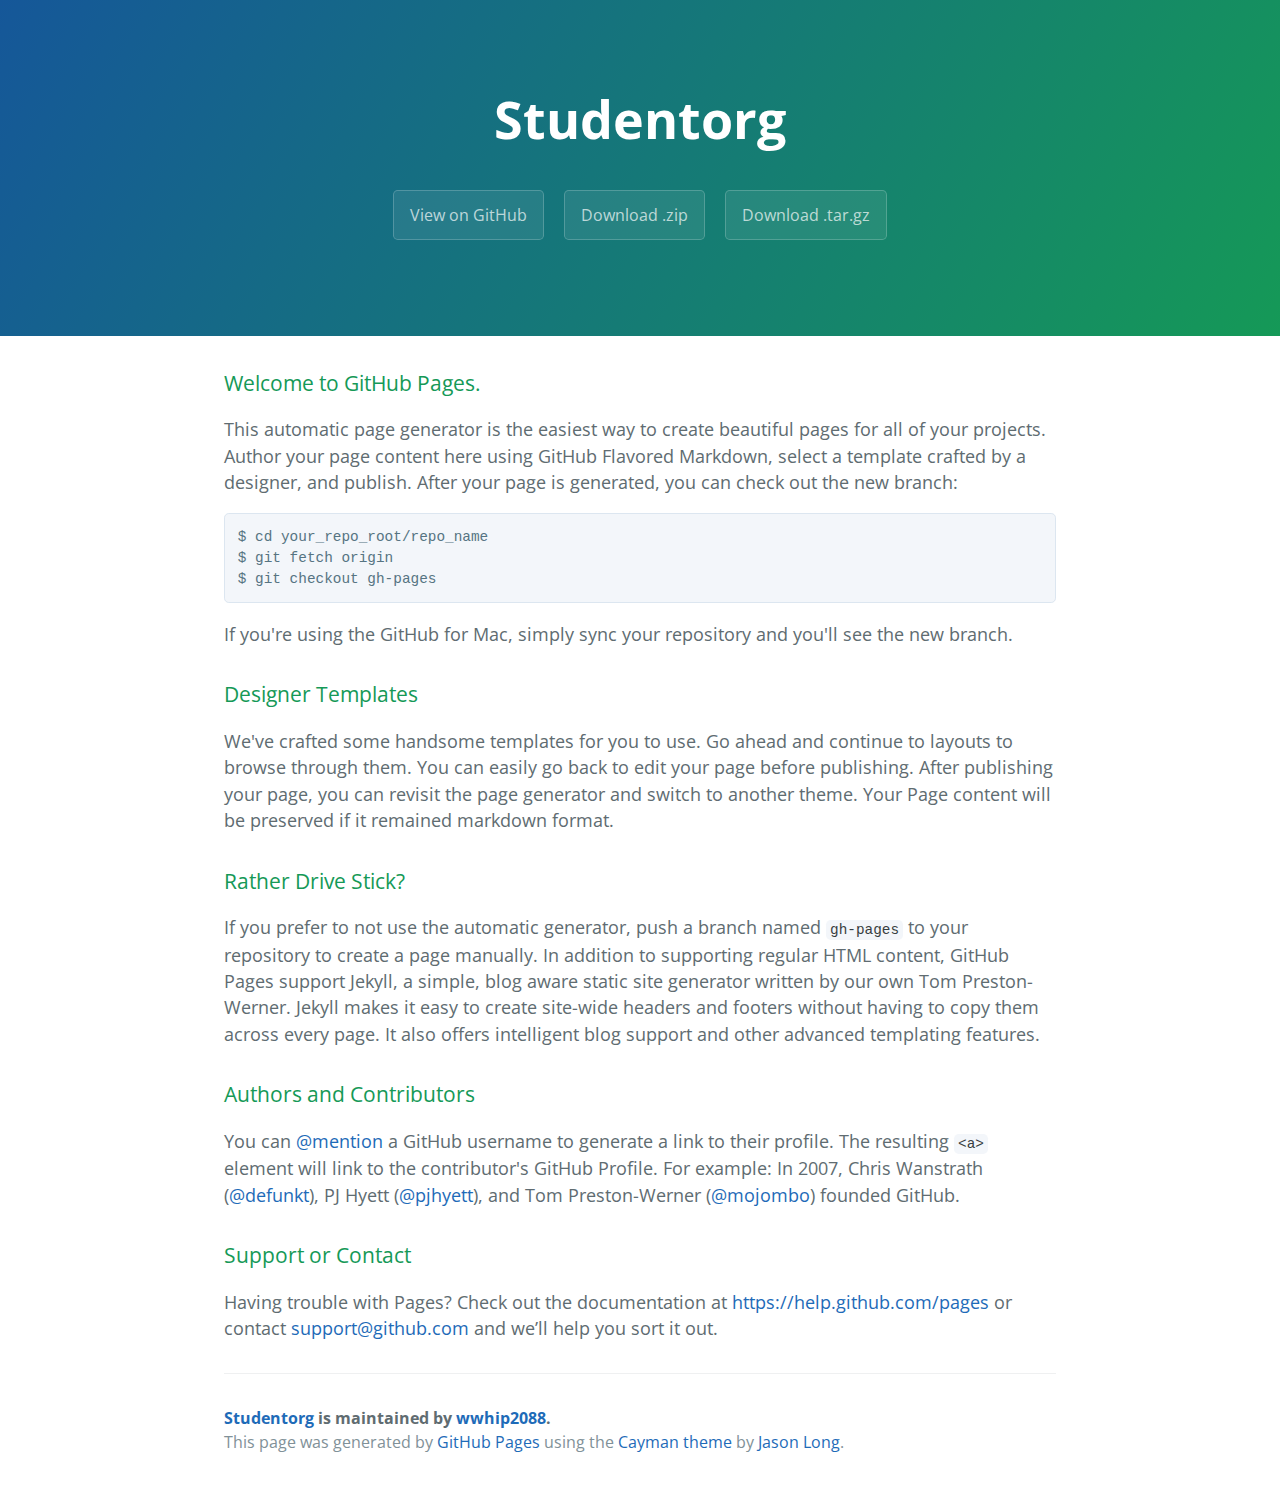
==== index.html @ 73ac0880 "Create gh-pages branch via GitHub" ====
<!DOCTYPE html>
<html lang="en-us">
  <head>
    <meta charset="UTF-8">
    <title>Studentorg by wwhip2088</title>
    <meta name="viewport" content="width=device-width, initial-scale=1">
    <link rel="stylesheet" type="text/css" href="stylesheets/normalize.css" media="screen">
    <link href='http://fonts.googleapis.com/css?family=Open+Sans:400,700' rel='stylesheet' type='text/css'>
    <link rel="stylesheet" type="text/css" href="stylesheets/stylesheet.css" media="screen">
    <link rel="stylesheet" type="text/css" href="stylesheets/github-light.css" media="screen">
  </head>
  <body>
    <section class="page-header">
      <h1 class="project-name">Studentorg</h1>
      <h2 class="project-tagline"></h2>
      <a href="https://github.com/wwhip2088/studentorg" class="btn">View on GitHub</a>
      <a href="https://github.com/wwhip2088/studentorg/zipball/master" class="btn">Download .zip</a>
      <a href="https://github.com/wwhip2088/studentorg/tarball/master" class="btn">Download .tar.gz</a>
    </section>

    <section class="main-content">
      <h3>
<a id="welcome-to-github-pages" class="anchor" href="#welcome-to-github-pages" aria-hidden="true"><span class="octicon octicon-link"></span></a>Welcome to GitHub Pages.</h3>

<p>This automatic page generator is the easiest way to create beautiful pages for all of your projects. Author your page content here using GitHub Flavored Markdown, select a template crafted by a designer, and publish. After your page is generated, you can check out the new branch:</p>

<pre><code>$ cd your_repo_root/repo_name
$ git fetch origin
$ git checkout gh-pages
</code></pre>

<p>If you're using the GitHub for Mac, simply sync your repository and you'll see the new branch.</p>

<h3>
<a id="designer-templates" class="anchor" href="#designer-templates" aria-hidden="true"><span class="octicon octicon-link"></span></a>Designer Templates</h3>

<p>We've crafted some handsome templates for you to use. Go ahead and continue to layouts to browse through them. You can easily go back to edit your page before publishing. After publishing your page, you can revisit the page generator and switch to another theme. Your Page content will be preserved if it remained markdown format.</p>

<h3>
<a id="rather-drive-stick" class="anchor" href="#rather-drive-stick" aria-hidden="true"><span class="octicon octicon-link"></span></a>Rather Drive Stick?</h3>

<p>If you prefer to not use the automatic generator, push a branch named <code>gh-pages</code> to your repository to create a page manually. In addition to supporting regular HTML content, GitHub Pages support Jekyll, a simple, blog aware static site generator written by our own Tom Preston-Werner. Jekyll makes it easy to create site-wide headers and footers without having to copy them across every page. It also offers intelligent blog support and other advanced templating features.</p>

<h3>
<a id="authors-and-contributors" class="anchor" href="#authors-and-contributors" aria-hidden="true"><span class="octicon octicon-link"></span></a>Authors and Contributors</h3>

<p>You can <a href="https://github.com/blog/821" class="user-mention">@mention</a> a GitHub username to generate a link to their profile. The resulting <code>&lt;a&gt;</code> element will link to the contributor's GitHub Profile. For example: In 2007, Chris Wanstrath (<a href="https://github.com/defunkt" class="user-mention">@defunkt</a>), PJ Hyett (<a href="https://github.com/pjhyett" class="user-mention">@pjhyett</a>), and Tom Preston-Werner (<a href="https://github.com/mojombo" class="user-mention">@mojombo</a>) founded GitHub.</p>

<h3>
<a id="support-or-contact" class="anchor" href="#support-or-contact" aria-hidden="true"><span class="octicon octicon-link"></span></a>Support or Contact</h3>

<p>Having trouble with Pages? Check out the documentation at <a href="https://help.github.com/pages">https://help.github.com/pages</a> or contact <a href="mailto:support@github.com">support@github.com</a> and we’ll help you sort it out.</p>

      <footer class="site-footer">
        <span class="site-footer-owner"><a href="https://github.com/wwhip2088/studentorg">Studentorg</a> is maintained by <a href="https://github.com/wwhip2088">wwhip2088</a>.</span>

        <span class="site-footer-credits">This page was generated by <a href="https://pages.github.com">GitHub Pages</a> using the <a href="https://github.com/jasonlong/cayman-theme">Cayman theme</a> by <a href="https://twitter.com/jasonlong">Jason Long</a>.</span>
      </footer>

    </section>

  
  </body>
</html>
---- stylesheets/stylesheet.css ----
* {
  box-sizing: border-box; }

body {
  padding: 0;
  margin: 0;
  font-family: "Open Sans", "Helvetica Neue", Helvetica, Arial, sans-serif;
  font-size: 16px;
  line-height: 1.5;
  color: #606c71; }

a {
  color: #1e6bb8;
  text-decoration: none; }
  a:hover {
    text-decoration: underline; }

.btn {
  display: inline-block;
  margin-bottom: 1rem;
  color: rgba(255, 255, 255, 0.7);
  background-color: rgba(255, 255, 255, 0.08);
  border-color: rgba(255, 255, 255, 0.2);
  border-style: solid;
  border-width: 1px;
  border-radius: 0.3rem;
  transition: color 0.2s, background-color 0.2s, border-color 0.2s; }
  .btn + .btn {
    margin-left: 1rem; }

.btn:hover {
  color: rgba(255, 255, 255, 0.8);
  text-decoration: none;
  background-color: rgba(255, 255, 255, 0.2);
  border-color: rgba(255, 255, 255, 0.3); }

@media screen and (min-width: 64em) {
  .btn {
    padding: 0.75rem 1rem; } }

@media screen and (min-width: 42em) and (max-width: 64em) {
  .btn {
    padding: 0.6rem 0.9rem;
    font-size: 0.9rem; } }

@media screen and (max-width: 42em) {
  .btn {
    display: block;
    width: 100%;
    padding: 0.75rem;
    font-size: 0.9rem; }
    .btn + .btn {
      margin-top: 1rem;
      margin-left: 0; } }

.page-header {
  color: #fff;
  text-align: center;
  background-color: #159957;
  background-image: linear-gradient(120deg, #155799, #159957); }

@media screen and (min-width: 64em) {
  .page-header {
    padding: 5rem 6rem; } }

@media screen and (min-width: 42em) and (max-width: 64em) {
  .page-header {
    padding: 3rem 4rem; } }

@media screen and (max-width: 42em) {
  .page-header {
    padding: 2rem 1rem; } }

.project-name {
  margin-top: 0;
  margin-bottom: 0.1rem; }

@media screen and (min-width: 64em) {
  .project-name {
    font-size: 3.25rem; } }

@media screen and (min-width: 42em) and (max-width: 64em) {
  .project-name {
    font-size: 2.25rem; } }

@media screen and (max-width: 42em) {
  .project-name {
    font-size: 1.75rem; } }

.project-tagline {
  margin-bottom: 2rem;
  font-weight: normal;
  opacity: 0.7; }

@media screen and (min-width: 64em) {
  .project-tagline {
    font-size: 1.25rem; } }

@media screen and (min-width: 42em) and (max-width: 64em) {
  .project-tagline {
    font-size: 1.15rem; } }

@media screen and (max-width: 42em) {
  .project-tagline {
    font-size: 1rem; } }

.main-content :first-child {
  margin-top: 0; }
.main-content img {
  max-width: 100%; }
.main-content h1, .main-content h2, .main-content h3, .main-content h4, .main-content h5, .main-content h6 {
  margin-top: 2rem;
  margin-bottom: 1rem;
  font-weight: normal;
  color: #159957; }
.main-content p {
  margin-bottom: 1em; }
.main-content code {
  padding: 2px 4px;
  font-family: Consolas, "Liberation Mono", Menlo, Courier, monospace;
  font-size: 0.9rem;
  color: #383e41;
  background-color: #f3f6fa;
  border-radius: 0.3rem; }
.main-content pre {
  padding: 0.8rem;
  margin-top: 0;
  margin-bottom: 1rem;
  font: 1rem Consolas, "Liberation Mono", Menlo, Courier, monospace;
  color: #567482;
  word-wrap: normal;
  background-color: #f3f6fa;
  border: solid 1px #dce6f0;
  border-radius: 0.3rem; }
  .main-content pre > code {
    padding: 0;
    margin: 0;
    font-size: 0.9rem;
    color: #567482;
    word-break: normal;
    white-space: pre;
    background: transparent;
    border: 0; }
.main-content .highlight {
  margin-bottom: 1rem; }
  .main-content .highlight pre {
    margin-bottom: 0;
    word-break: normal; }
.main-content .highlight pre, .main-content pre {
  padding: 0.8rem;
  overflow: auto;
  font-size: 0.9rem;
  line-height: 1.45;
  border-radius: 0.3rem; }
.main-content pre code, .main-content pre tt {
  display: inline;
  max-width: initial;
  padding: 0;
  margin: 0;
  overflow: initial;
  line-height: inherit;
  word-wrap: normal;
  background-color: transparent;
  border: 0; }
  .main-content pre code:before, .main-content pre code:after, .main-content pre tt:before, .main-content pre tt:after {
    content: normal; }
.main-content ul, .main-content ol {
  margin-top: 0; }
.main-content blockquote {
  padding: 0 1rem;
  margin-left: 0;
  color: #819198;
  border-left: 0.3rem solid #dce6f0; }
  .main-content blockquote > :first-child {
    margin-top: 0; }
  .main-content blockquote > :last-child {
    margin-bottom: 0; }
.main-content table {
  display: block;
  width: 100%;
  overflow: auto;
  word-break: normal;
  word-break: keep-all; }
  .main-content table th {
    font-weight: bold; }
  .main-content table th, .main-content table td {
    padding: 0.5rem 1rem;
    border: 1px solid #e9ebec; }
.main-content dl {
  padding: 0; }
  .main-content dl dt {
    padding: 0;
    margin-top: 1rem;
    font-size: 1rem;
    font-weight: bold; }
  .main-content dl dd {
    padding: 0;
    margin-bottom: 1rem; }
.main-content hr {
  height: 2px;
  padding: 0;
  margin: 1rem 0;
  background-color: #eff0f1;
  border: 0; }

@media screen and (min-width: 64em) {
  .main-content {
    max-width: 64rem;
    padding: 2rem 6rem;
    margin: 0 auto;
    font-size: 1.1rem; } }

@media screen and (min-width: 42em) and (max-width: 64em) {
  .main-content {
    padding: 2rem 4rem;
    font-size: 1.1rem; } }

@media screen and (max-width: 42em) {
  .main-content {
    padding: 2rem 1rem;
    font-size: 1rem; } }

.site-footer {
  padding-top: 2rem;
  margin-top: 2rem;
  border-top: solid 1px #eff0f1; }

.site-footer-owner {
  display: block;
  font-weight: bold; }

.site-footer-credits {
  color: #819198; }

@media screen and (min-width: 64em) {
  .site-footer {
    font-size: 1rem; } }

@media screen and (min-width: 42em) and (max-width: 64em) {
  .site-footer {
    font-size: 1rem; } }

@media screen and (max-width: 42em) {
  .site-footer {
    font-size: 0.9rem; } }
---- stylesheets/github-light.css ----
/*
   Copyright 2014 GitHub Inc.

   Licensed under the Apache License, Version 2.0 (the "License");
   you may not use this file except in compliance with the License.
   You may obtain a copy of the License at

       http://www.apache.org/licenses/LICENSE-2.0

   Unless required by applicable law or agreed to in writing, software
   distributed under the License is distributed on an "AS IS" BASIS,
   WITHOUT WARRANTIES OR CONDITIONS OF ANY KIND, either express or implied.
   See the License for the specific language governing permissions and
   limitations under the License.

*/

.pl-c /* comment */ {
  color: #969896;
}

.pl-c1      /* constant, markup.raw, meta.diff.header, meta.module-reference, meta.property-name, support, support.constant, support.variable, variable.other.constant */,
.pl-s .pl-v /* string variable */ {
  color: #0086b3;
}

.pl-e  /* entity */,
.pl-en /* entity.name */ {
  color: #795da3;
}

.pl-s .pl-s1 /* string source */,
.pl-smi      /* storage.modifier.import, storage.modifier.package, storage.type.java, variable.other, variable.parameter.function */ {
  color: #333;
}

.pl-ent /* entity.name.tag */ {
  color: #63a35c;
}

.pl-k /* keyword, storage, storage.type */ {
  color: #a71d5d;
}

.pl-pds              /* punctuation.definition.string, string.regexp.character-class */,
.pl-s                /* string */,
.pl-s .pl-pse .pl-s1 /* string punctuation.section.embedded source */,
.pl-sr               /* string.regexp */,
.pl-sr .pl-cce       /* string.regexp constant.character.escape */,
.pl-sr .pl-sra       /* string.regexp string.regexp.arbitrary-repitition */,
.pl-sr .pl-sre       /* string.regexp source.ruby.embedded */ {
  color: #183691;
}

.pl-v /* variable */ {
  color: #ed6a43;
}

.pl-id /* invalid.deprecated */ {
  color: #b52a1d;
}

.pl-ii /* invalid.illegal */ {
  background-color: #b52a1d;
  color: #f8f8f8;
}

.pl-sr .pl-cce /* string.regexp constant.character.escape */ {
  color: #63a35c;
  font-weight: bold;
}

.pl-ml /* markup.list */ {
  color: #693a17;
}

.pl-mh        /* markup.heading */,
.pl-mh .pl-en /* markup.heading entity.name */,
.pl-ms        /* meta.separator */ {
  color: #1d3e81;
  font-weight: bold;
}

.pl-mq /* markup.quote */ {
  color: #008080;
}

.pl-mi /* markup.italic */ {
  color: #333;
  font-style: italic;
}

.pl-mb /* markup.bold */ {
  color: #333;
  font-weight: bold;
}

.pl-md /* markup.deleted, meta.diff.header.from-file */ {
  background-color: #ffecec;
  color: #bd2c00;
}

.pl-mi1 /* markup.inserted, meta.diff.header.to-file */ {
  background-color: #eaffea;
  color: #55a532;
}

.pl-mdr /* meta.diff.range */ {
  color: #795da3;
  font-weight: bold;
}

.pl-mo /* meta.output */ {
  color: #1d3e81;
}
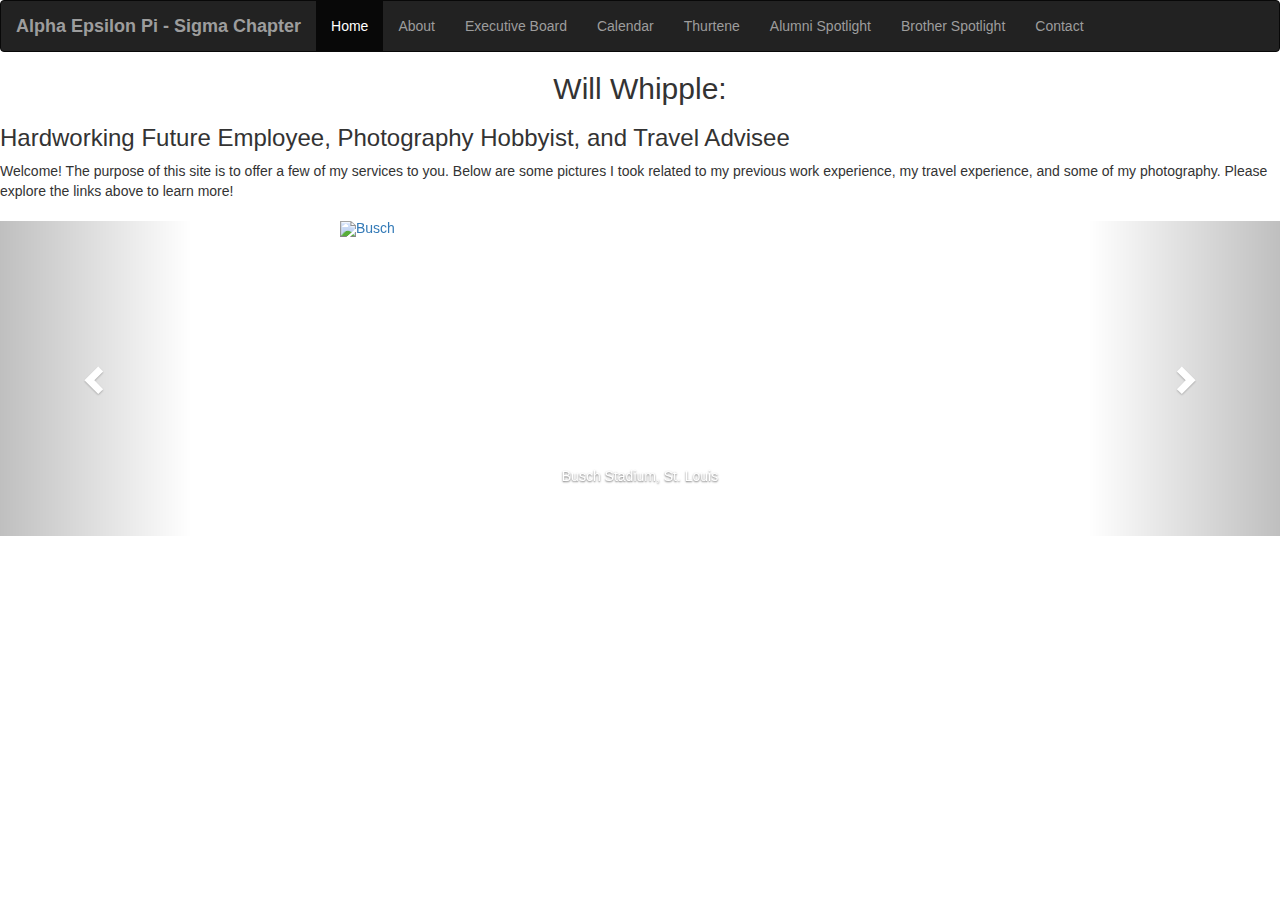
==== commit ab532ee4: "file move" ====
--- a/index.html
+++ b/index.html
@@ -1,65 +1,127 @@
 <!DOCTYPE html>
-<html lang="en-us">
+<html lang="en">
   <head>
-    <meta charset="UTF-8">
-    <title>Studentorg by wwhip2088</title>
+    <meta charset="utf-8">
+    <meta http-equiv="X-UA-Compatible" content="IE=edge">
     <meta name="viewport" content="width=device-width, initial-scale=1">
-    <link rel="stylesheet" type="text/css" href="stylesheets/normalize.css" media="screen">
-    <link href='http://fonts.googleapis.com/css?family=Open+Sans:400,700' rel='stylesheet' type='text/css'>
-    <link rel="stylesheet" type="text/css" href="stylesheets/stylesheet.css" media="screen">
-    <link rel="stylesheet" type="text/css" href="stylesheets/github-light.css" media="screen">
+    <title>Alpha Epsilon Pi - Sigma Chapter</title>
+
+    <!-- Bootstrap -->
+    <link href="css/bootstrap.min.css" rel="stylesheet"> 
+    <!-- Custom -->
+    <link href="studentorgstylesheet.css" rel="stylesheet">
+
+    <!-- HTML5 shim and Respond.js for IE8 support of HTML5 elements and media queries -->
+    <!-- WARNING: Respond.js doesn't work if you view the page via file:// -->
+    <!--[if lt IE 9]>
+      <script src="https://oss.maxcdn.com/html5shiv/3.7.2/html5shiv.min.js"></script>
+      <script src="https://oss.maxcdn.com/respond/1.4.2/respond.min.js"></script>
+    <![endif]-->
   </head>
+  
+
   <body>
-    <section class="page-header">
-      <h1 class="project-name">Studentorg</h1>
-      <h2 class="project-tagline"></h2>
-      <a href="https://github.com/wwhip2088/studentorg" class="btn">View on GitHub</a>
-      <a href="https://github.com/wwhip2088/studentorg/zipball/master" class="btn">Download .zip</a>
-      <a href="https://github.com/wwhip2088/studentorg/tarball/master" class="btn">Download .tar.gz</a>
-    </section>
+    <nav class="navbar navbar-inverse">
+      <div class="container-fluid">
+    <!-- Brand and toggle get grouped for better mobile display -->
+        <div class="navbar-header">
+      <button type="button" class="navbar-toggle collapsed" data-toggle="collapse" data-target="#bs-example-navbar-collapse-1">
+        <span class="sr-only">Toggle navigation</span>
+        <span class="icon-bar"></span>
+        <span class="icon-bar"></span>s
+        <span class="icon-bar"></span>
+      </button>
+      <a class="navbar-brand" href="index.html"><b>Alpha Epsilon Pi - Sigma Chapter</b></a>
+    </div>
 
-    <section class="main-content">
-      <h3>
-<a id="welcome-to-github-pages" class="anchor" href="#welcome-to-github-pages" aria-hidden="true"><span class="octicon octicon-link"></span></a>Welcome to GitHub Pages.</h3>
+    <!-- Collect the nav links, forms, and other content for toggling -->
+    <div class="collapse navbar-collapse" id="bs-example-navbar-collapse-1">
+      <ul class="nav navbar-nav">
+        <li class="active"><a href="index.html">Home<span class="sr-only">(current)</span></a></li>
+        <li><a href="about.html">About</a><li>
+        <li><a href="#">Executive Board</a><li>
+        <li><a href="#">Calendar</a><li>  
+        <li><a href="#">Thurtene</a><li>
+        <li><a href="#">Alumni Spotlight</a><li>
+        <li><a href="#">Brother Spotlight</a><li>
+        <li><a href="contact.html">Contact</a><li>
+      </ul>
+    </div><!-- /.navbar-collapse -->
+  </div><!-- /.container-fluid -->
+</nav>
 
-<p>This automatic page generator is the easiest way to create beautiful pages for all of your projects. Author your page content here using GitHub Flavored Markdown, select a template crafted by a designer, and publish. After your page is generated, you can check out the new branch:</p>
+    <!-- jQuery (necessary for Bootstrap's JavaScript plugins) -->
+    <script src="https://ajax.googleapis.com/ajax/libs/jquery/1.11.2/jquery.min.js"></script>
+    <!-- Include all compiled plugins (below), or include individual files as needed -->
+    <script src="js/bootstrap.min.js"></script>
+    <h2>Will Whipple:</h2>
+    <h3>Hardworking Future Employee, Photography Hobbyist, and Travel Advisee</h3>
 
-<pre><code>$ cd your_repo_root/repo_name
-$ git fetch origin
-$ git checkout gh-pages
-</code></pre>
+    Welcome! The purpose of this site is to offer a few of my services to you. Below are some pictures I took related to my previous work experience, my travel experience, and some of my photography. Please explore the links above to learn more!<br><br>
+    
+    <div id="carousel-example-generic" class="carousel slide" data-ride="carousel">
+  <!-- Indicators -->
+  <ol class="carousel-indicators">
+    <li data-target="#carousel-example-generic" data-slide-to="0" class="active"></li>
+    <li data-target="#carousel-example-generic" data-slide-to="1"></li>
+    <li data-target="#carousel-example-generic" data-slide-to="2"></li>
+    <li data-target="#carousel-example-generic" data-slide-to="3"></li>
+    <li data-target="#carousel-example-generic" data-slide-to="4"></li>
+  </ol>
 
-<p>If you're using the GitHub for Mac, simply sync your repository and you'll see the new branch.</p>
+  <!-- Wrapper for slides -->
+  <div class="carousel-inner" role="listbox">
+    <div class="item active">
+      <a href = "buschstadium.html">
+      <img src="buschstadium.jpg" alt="Busch"
+      style="width:600px;height:315px" class="center"/></a>
+      <div class="carousel-caption">
+        Busch Stadium, St. Louis
+      </div>
+    </div>
+    <div class="item">
+      <a href = "templodedebod.html">
+      <img src="madridsun.jpg" alt="Madrid"
+      style ="width:600px;height:315px" class="center"/></a>
+      <div class="carousel-caption">
+        Templo de Debod, Madrid
+      </div>
+    </div>
+    <div class="item">
+      <a href = "forttryonparkny.html">
+      <img src = "forttryonparkny.jpg" alt="Park"
+      style="width:600px;height:315px" class="center"/></a>
+      <div class="carousel-caption">
+        Fort Tryon Park, New York
+      </div>
+    </div>
+    <div class="item">
+      <a href = "maastricht.html">
+      <img src = "maastricht1.jpg" alt="Maastricht"
+      style="width:600px;height:315px" class="center"/></a>
+      <div class="carousel-caption">
+        Maastricht, Netherlands
+      </div>
+    </div>
+    <div class="item">
+      <a href = "nice.html">
+      <img src = "nice.jpg" alt="Nice"
+      style="width:600px;height:315px" class="center"/></a>
+      <div class="carousel-caption">
+        Nice, France
+      </div>
+    </div>
+  </div>
 
-<h3>
-<a id="designer-templates" class="anchor" href="#designer-templates" aria-hidden="true"><span class="octicon octicon-link"></span></a>Designer Templates</h3>
-
-<p>We've crafted some handsome templates for you to use. Go ahead and continue to layouts to browse through them. You can easily go back to edit your page before publishing. After publishing your page, you can revisit the page generator and switch to another theme. Your Page content will be preserved if it remained markdown format.</p>
-
-<h3>
-<a id="rather-drive-stick" class="anchor" href="#rather-drive-stick" aria-hidden="true"><span class="octicon octicon-link"></span></a>Rather Drive Stick?</h3>
-
-<p>If you prefer to not use the automatic generator, push a branch named <code>gh-pages</code> to your repository to create a page manually. In addition to supporting regular HTML content, GitHub Pages support Jekyll, a simple, blog aware static site generator written by our own Tom Preston-Werner. Jekyll makes it easy to create site-wide headers and footers without having to copy them across every page. It also offers intelligent blog support and other advanced templating features.</p>
-
-<h3>
-<a id="authors-and-contributors" class="anchor" href="#authors-and-contributors" aria-hidden="true"><span class="octicon octicon-link"></span></a>Authors and Contributors</h3>
-
-<p>You can <a href="https://github.com/blog/821" class="user-mention">@mention</a> a GitHub username to generate a link to their profile. The resulting <code>&lt;a&gt;</code> element will link to the contributor's GitHub Profile. For example: In 2007, Chris Wanstrath (<a href="https://github.com/defunkt" class="user-mention">@defunkt</a>), PJ Hyett (<a href="https://github.com/pjhyett" class="user-mention">@pjhyett</a>), and Tom Preston-Werner (<a href="https://github.com/mojombo" class="user-mention">@mojombo</a>) founded GitHub.</p>
-
-<h3>
-<a id="support-or-contact" class="anchor" href="#support-or-contact" aria-hidden="true"><span class="octicon octicon-link"></span></a>Support or Contact</h3>
-
-<p>Having trouble with Pages? Check out the documentation at <a href="https://help.github.com/pages">https://help.github.com/pages</a> or contact <a href="mailto:support@github.com">support@github.com</a> and we’ll help you sort it out.</p>
-
-      <footer class="site-footer">
-        <span class="site-footer-owner"><a href="https://github.com/wwhip2088/studentorg">Studentorg</a> is maintained by <a href="https://github.com/wwhip2088">wwhip2088</a>.</span>
-
-        <span class="site-footer-credits">This page was generated by <a href="https://pages.github.com">GitHub Pages</a> using the <a href="https://github.com/jasonlong/cayman-theme">Cayman theme</a> by <a href="https://twitter.com/jasonlong">Jason Long</a>.</span>
-      </footer>
-
-    </section>
-
-  
+  <!-- Controls -->
+  <a class="left carousel-control" href="#carousel-example-generic" role="button" data-slide="prev">
+    <span class="glyphicon glyphicon-chevron-left" aria-hidden="true"></span>
+    <span class="sr-only">Previous</span>
+  </a>
+  <a class="right carousel-control" href="#carousel-example-generic" role="button" data-slide="next">
+    <span class="glyphicon glyphicon-chevron-right" aria-hidden="true"></span>
+    <span class="sr-only">Next</span>
+  </a>
+</div>
   </body>
-</html>
-
+</html>--- a/studentorgstylesheet.css
+++ b/studentorgstylesheet.css
@@ -0,0 +1,41 @@
+/* Portfolio Style Sheet */
+
+body {
+	
+	margin: 0;
+	padding: 0;
+	width: 100%;
+	background-image: url("fresh_snow.png");
+}
+
+h1 {
+	text-align: center;
+	text-decoration: underline;
+	margin: 0px 0px 0px 0px;
+}
+
+h2 {
+	text-align: center;
+	
+}
+
+img.center {
+  display: block;
+  margin-left: auto;
+  margin-right: auto;
+}
+
+/*
+ul.dropdown-menu {
+	text-align: center;
+}
+
+
+
+  
+  
+ ul {
+	list-style-type:none;
+	text-align: center;
+}
+*/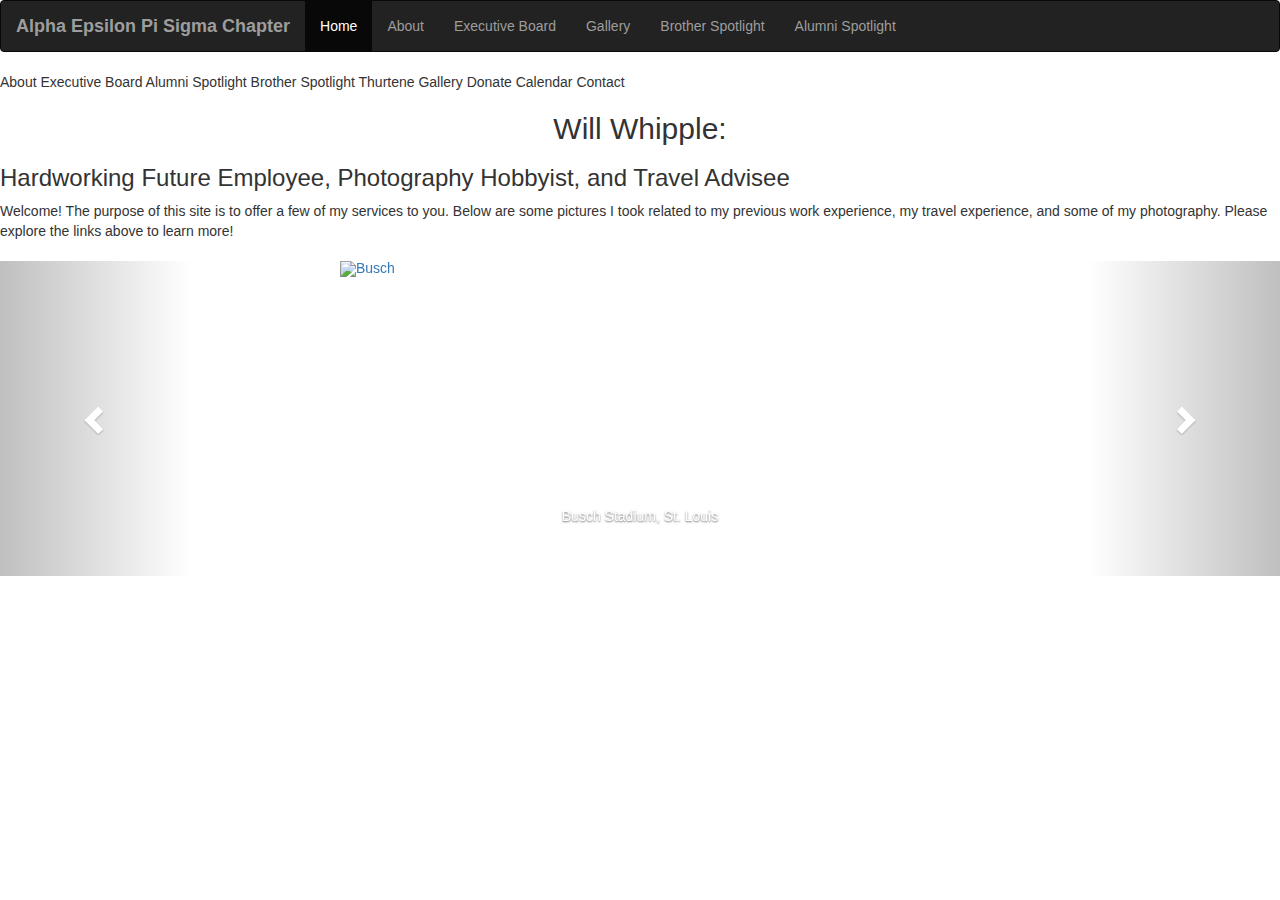
==== commit 2182d7b2: "unclear" ====
--- a/index.html
+++ b/index.html
@@ -4,7 +4,7 @@
     <meta charset="utf-8">
     <meta http-equiv="X-UA-Compatible" content="IE=edge">
     <meta name="viewport" content="width=device-width, initial-scale=1">
-    <title>Alpha Epsilon Pi - Sigma Chapter</title>
+    <title>AEPI - Sigma Chapter</title>
 
     <!-- Bootstrap -->
     <link href="css/bootstrap.min.css" rel="stylesheet"> 
@@ -28,10 +28,10 @@
       <button type="button" class="navbar-toggle collapsed" data-toggle="collapse" data-target="#bs-example-navbar-collapse-1">
         <span class="sr-only">Toggle navigation</span>
         <span class="icon-bar"></span>
-        <span class="icon-bar"></span>s
+        <span class="icon-bar"></span>
         <span class="icon-bar"></span>
       </button>
-      <a class="navbar-brand" href="index.html"><b>Alpha Epsilon Pi - Sigma Chapter</b></a>
+      <a class="navbar-brand" href="index.html"><b>Alpha Epsilon Pi Sigma Chapter</b></a>
     </div>
 
     <!-- Collect the nav links, forms, and other content for toggling -->
@@ -39,17 +39,25 @@
       <ul class="nav navbar-nav">
         <li class="active"><a href="index.html">Home<span class="sr-only">(current)</span></a></li>
         <li><a href="about.html">About</a><li>
-        <li><a href="#">Executive Board</a><li>
-        <li><a href="#">Calendar</a><li>  
-        <li><a href="#">Thurtene</a><li>
-        <li><a href="#">Alumni Spotlight</a><li>
-        <li><a href="#">Brother Spotlight</a><li>
-        <li><a href="contact.html">Contact</a><li>
+          <!--Who we are drop-down? or meet the sigma chapter -->
+        <li><a href="about.html">Executive Board</a><li>
+        <li><a href="about.html">Gallery</a><li>
+        <li><a href="about.html">Brother Spotlight</a><li> <li><a href="contact.html">Alumni Spotlight</a><li>
+             <!--Who we are drop-down? or meet the sigma chapter, would end here -->
       </ul>
     </div><!-- /.navbar-collapse -->
   </div><!-- /.container-fluid -->
 </nav>
 
+ About
+            Executive Board
+            Alumni Spotlight
+            Brother Spotlight
+            Thurtene
+            Gallery
+            Donate
+            Calendar
+            Contact
     <!-- jQuery (necessary for Bootstrap's JavaScript plugins) -->
     <script src="https://ajax.googleapis.com/ajax/libs/jquery/1.11.2/jquery.min.js"></script>
     <!-- Include all compiled plugins (below), or include individual files as needed -->
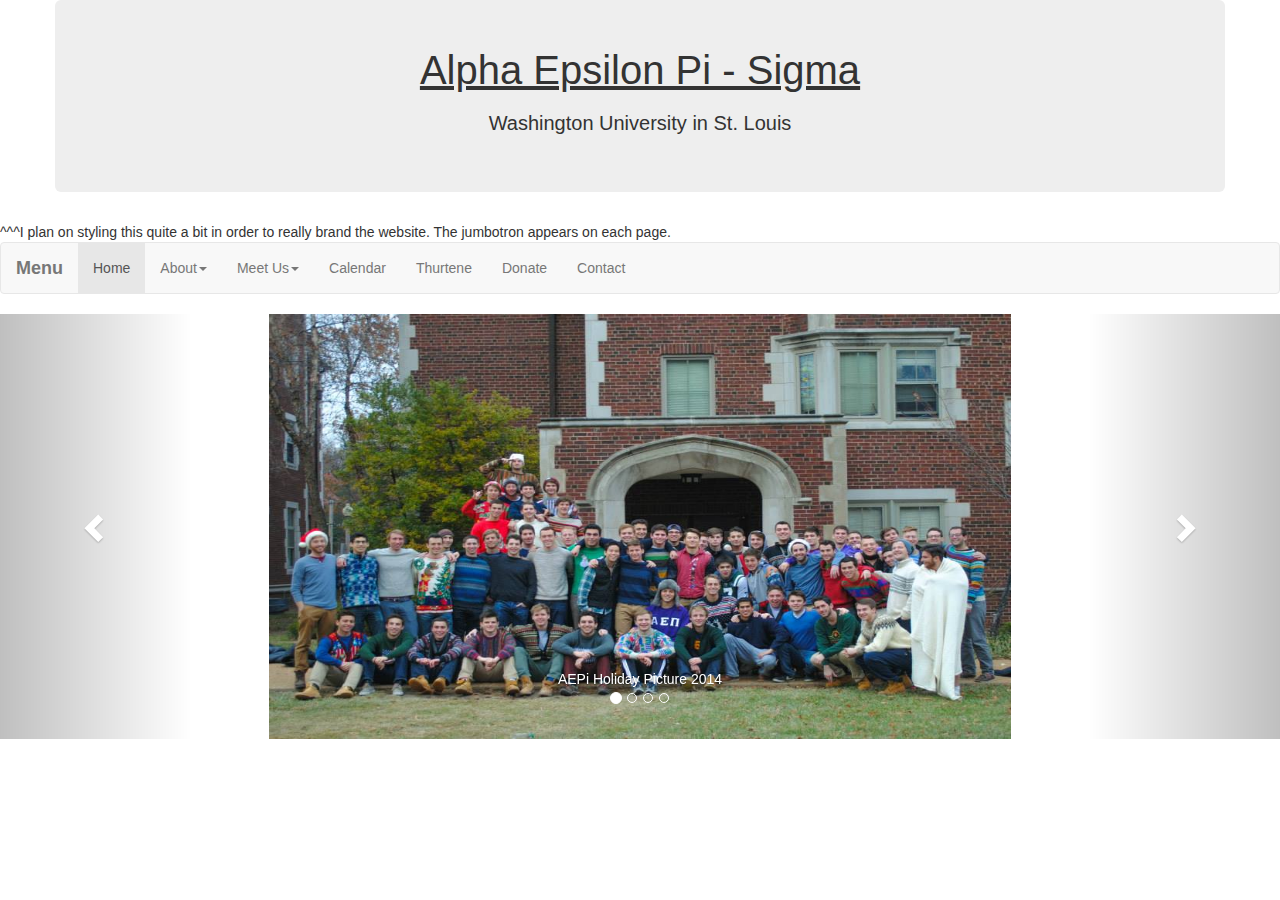
==== commit cb574dce: "Added pictures to index" ====
--- a/index.html
+++ b/index.html
@@ -4,7 +4,7 @@
     <meta charset="utf-8">
     <meta http-equiv="X-UA-Compatible" content="IE=edge">
     <meta name="viewport" content="width=device-width, initial-scale=1">
-    <title>AEPI - Sigma Chapter</title>
+    <title>AEPi- Sigma Chapter</title>
 
     <!-- Bootstrap -->
     <link href="css/bootstrap.min.css" rel="stylesheet"> 
@@ -21,9 +21,19 @@
   
 
   <body>
-    <nav class="navbar navbar-inverse">
+    <div class = "container">
+          <div class= "row">
+            <div class="jumbotron col-md-12">
+              <h1>Alpha Epsilon Pi - Sigma</h1>
+              <h2>Washington University in St. Louis</h2>
+            </div>
+          </div>
+    </div>
+^^^I plan on styling this quite a bit in order to really brand the website. The jumbotron appears on each page. 
+    <nav class="navbar navbar-default">
       <div class="container-fluid">
     <!-- Brand and toggle get grouped for better mobile display -->
+        
         <div class="navbar-header">
       <button type="button" class="navbar-toggle collapsed" data-toggle="collapse" data-target="#bs-example-navbar-collapse-1">
         <span class="sr-only">Toggle navigation</span>
@@ -31,42 +41,38 @@
         <span class="icon-bar"></span>
         <span class="icon-bar"></span>
       </button>
-      <a class="navbar-brand" href="index.html"><b>Alpha Epsilon Pi Sigma Chapter</b></a>
+      <a class="navbar-brand" href="index.html"><b>Menu</b></a>
     </div>
-
     <!-- Collect the nav links, forms, and other content for toggling -->
     <div class="collapse navbar-collapse" id="bs-example-navbar-collapse-1">
       <ul class="nav navbar-nav">
         <li class="active"><a href="index.html">Home<span class="sr-only">(current)</span></a></li>
-        <li><a href="about.html">About</a><li>
-          <!--Who we are drop-down? or meet the sigma chapter -->
-        <li><a href="about.html">Executive Board</a><li>
-        <li><a href="about.html">Gallery</a><li>
-        <li><a href="about.html">Brother Spotlight</a><li> <li><a href="contact.html">Alumni Spotlight</a><li>
-             <!--Who we are drop-down? or meet the sigma chapter, would end here -->
+           <li class="dropdown">
+        <a href="#" class="dropdown-toggle" data-toggle="dropdown" role="button" aria-expanded="false">About<span class="caret"></span></a>
+        <ul class="dropdown-menu" role="menu">
+        <li><a href="about.html">About Alpha Epsilon Pi</a></li>
+        <li><a href="abouts.html">About Alpha Epsilon Pi - Sigma</a></li>
+            <li class="divider"></li>
+          </ul>
+        </li>
+        <li class="dropdown">
+        <a href="#" class="dropdown-toggle" data-toggle="dropdown" role="button" aria-expanded="false">Meet Us<span class="caret"></span></a>
+        <ul class="dropdown-menu" role="menu">
+        <li><a href="eboard.html">Executive Board</a></li>
+        <li><a href="gallery.html">Gallery</a></li>
+        <li><a href="bspotlight.html">Brother Spotlight</a></li>
+        <li><a href="aspotlight.html">Alumni Spotlight</a></li>
+            <li class="divider"></li>
+          </ul>
+        </li>
+        <li><a href="calendar.html">Calendar</a></li>
+        <li><a href="thurtene.html">Thurtene</a></li>
+        <li><a href="donate.html">Donate</a></li>
+        <li><a href="contact.html">Contact</a></li>
       </ul>
     </div><!-- /.navbar-collapse -->
   </div><!-- /.container-fluid -->
 </nav>
-
- About
-            Executive Board
-            Alumni Spotlight
-            Brother Spotlight
-            Thurtene
-            Gallery
-            Donate
-            Calendar
-            Contact
-    <!-- jQuery (necessary for Bootstrap's JavaScript plugins) -->
-    <script src="https://ajax.googleapis.com/ajax/libs/jquery/1.11.2/jquery.min.js"></script>
-    <!-- Include all compiled plugins (below), or include individual files as needed -->
-    <script src="js/bootstrap.min.js"></script>
-    <h2>Will Whipple:</h2>
-    <h3>Hardworking Future Employee, Photography Hobbyist, and Travel Advisee</h3>
-
-    Welcome! The purpose of this site is to offer a few of my services to you. Below are some pictures I took related to my previous work experience, my travel experience, and some of my photography. Please explore the links above to learn more!<br><br>
-    
     <div id="carousel-example-generic" class="carousel slide" data-ride="carousel">
   <!-- Indicators -->
   <ol class="carousel-indicators">
@@ -74,49 +80,40 @@
     <li data-target="#carousel-example-generic" data-slide-to="1"></li>
     <li data-target="#carousel-example-generic" data-slide-to="2"></li>
     <li data-target="#carousel-example-generic" data-slide-to="3"></li>
-    <li data-target="#carousel-example-generic" data-slide-to="4"></li>
   </ol>
 
   <!-- Wrapper for slides -->
   <div class="carousel-inner" role="listbox">
     <div class="item active">
       <a href = "buschstadium.html">
-      <img src="buschstadium.jpg" alt="Busch"
-      style="width:600px;height:315px" class="center"/></a>
+      <img src="holidaypicture2014.jpg" alt="AEPi Holiday Picture 2014"
+      style="width:742.5px;height:425.25px" class="center"/></a>
       <div class="carousel-caption">
-        Busch Stadium, St. Louis
+        AEPi Holiday Picture 2014
       </div>
     </div>
     <div class="item">
       <a href = "templodedebod.html">
-      <img src="madridsun.jpg" alt="Madrid"
-      style ="width:600px;height:315px" class="center"/></a>
+      <img src="holidaypicture2013.jpg" alt="AEPi Holiday Picture 2013"
+      style ="width:742.5px;height:425.25px" class="center"/></a>
       <div class="carousel-caption">
-        Templo de Debod, Madrid
+        AEPi Holiday Picture 2013
       </div>
     </div>
     <div class="item">
       <a href = "forttryonparkny.html">
-      <img src = "forttryonparkny.jpg" alt="Park"
-      style="width:600px;height:315px" class="center"/></a>
+      <img src = "holidaypicture2012.jpg" alt="AEPi Holiday Picture 2012"
+      style="width:742.5px;height:425.25px" class="center"/></a>
       <div class="carousel-caption">
-        Fort Tryon Park, New York
+        AEPi Holiday Picture 2012
       </div>
     </div>
     <div class="item">
       <a href = "maastricht.html">
-      <img src = "maastricht1.jpg" alt="Maastricht"
-      style="width:600px;height:315px" class="center"/></a>
+      <img src = "holidaypicture2011.jpg" alt="AEPi Holiday Picture 2011"
+      style="width:742.5px;height:425.25px" class="center"/></a>
       <div class="carousel-caption">
-        Maastricht, Netherlands
-      </div>
-    </div>
-    <div class="item">
-      <a href = "nice.html">
-      <img src = "nice.jpg" alt="Nice"
-      style="width:600px;height:315px" class="center"/></a>
-      <div class="carousel-caption">
-        Nice, France
+        AEPi Holiday Picture 2011
       </div>
     </div>
   </div>
@@ -131,5 +128,9 @@
     <span class="sr-only">Next</span>
   </a>
 </div>
+   <!-- jQuery (necessary for Bootstrap's JavaScript plugins) -->
+    <script src="https://ajax.googleapis.com/ajax/libs/jquery/1.11.2/jquery.min.js"></script>
+    <!-- Include all compiled plugins (below), or include individual files as needed -->
+    <script src="js/bootstrap.min.js"></script>
   </body>
 </html>--- a/studentorgstylesheet.css
+++ b/studentorgstylesheet.css
@@ -19,8 +19,29 @@
 	
 }
 
+.jumbotron h1,
+  .jumbotron .h1 {
+    font-size: 40px;
+  }
+
+.jumbotron h2,
+  .jumbotron .h2 {
+  	font-size: 20px;
+  }  
+
 img.center {
   display: block;
+  margin-left: auto;
+  margin-right: auto;
+}
+
+iframe.center {
+	display: block;
+  margin-left: auto;
+  margin-right: auto;
+}
+a.center {
+	display: block;
   margin-left: auto;
   margin-right: auto;
 }
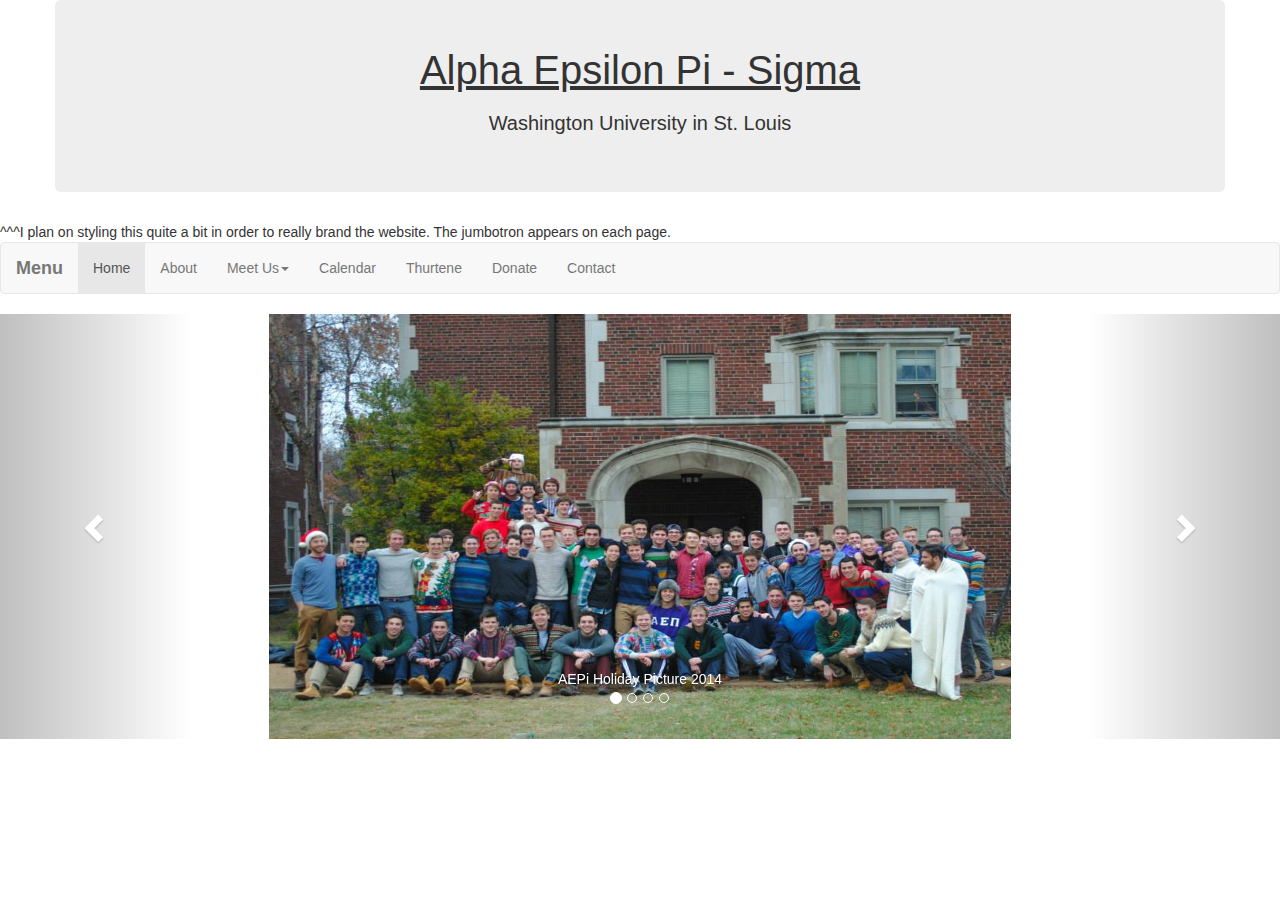
==== commit 8377a754: "about2, eboard first half, etc." ====
--- a/index.html
+++ b/index.html
@@ -30,10 +30,9 @@
           </div>
     </div>
 ^^^I plan on styling this quite a bit in order to really brand the website. The jumbotron appears on each page. 
-    <nav class="navbar navbar-default">
+     <nav class="navbar navbar-default">
       <div class="container-fluid">
     <!-- Brand and toggle get grouped for better mobile display -->
-        
         <div class="navbar-header">
       <button type="button" class="navbar-toggle collapsed" data-toggle="collapse" data-target="#bs-example-navbar-collapse-1">
         <span class="sr-only">Toggle navigation</span>
@@ -47,17 +46,13 @@
     <div class="collapse navbar-collapse" id="bs-example-navbar-collapse-1">
       <ul class="nav navbar-nav">
         <li class="active"><a href="index.html">Home<span class="sr-only">(current)</span></a></li>
-           <li class="dropdown">
-        <a href="#" class="dropdown-toggle" data-toggle="dropdown" role="button" aria-expanded="false">About<span class="caret"></span></a>
-        <ul class="dropdown-menu" role="menu">
-        <li><a href="about.html">About Alpha Epsilon Pi</a></li>
-        <li><a href="abouts.html">About Alpha Epsilon Pi - Sigma</a></li>
+        <li><a href="about.html">About</a></li>
             <li class="divider"></li>
-          </ul>
         </li>
         <li class="dropdown">
         <a href="#" class="dropdown-toggle" data-toggle="dropdown" role="button" aria-expanded="false">Meet Us<span class="caret"></span></a>
         <ul class="dropdown-menu" role="menu">
+        <li><a href="abouts.html">Who We Are</a></li>
         <li><a href="eboard.html">Executive Board</a></li>
         <li><a href="gallery.html">Gallery</a></li>
         <li><a href="bspotlight.html">Brother Spotlight</a></li>
--- a/studentorgstylesheet.css
+++ b/studentorgstylesheet.css
@@ -6,6 +6,11 @@
 	padding: 0;
 	width: 100%;
 	background-image: url("fresh_snow.png");
+}
+
+p {
+	margin-left: 50px;
+	margin-right: 50px;
 }
 
 h1 {
@@ -18,6 +23,23 @@
 	text-align: center;
 	
 }
+h3 {
+	text-align: center;
+}
+
+img.center {
+  display: block;
+  margin-left: auto;
+  margin-right: auto;
+}
+
+.center {
+	text-align: center;
+	margin-top: 0px;
+	margin-bottom: 0px;
+	padding: 0px;
+}
+
 
 .jumbotron h1,
   .jumbotron .h1 {
@@ -29,11 +51,6 @@
   	font-size: 20px;
   }  
 
-img.center {
-  display: block;
-  margin-left: auto;
-  margin-right: auto;
-}
 
 iframe.center {
 	display: block;
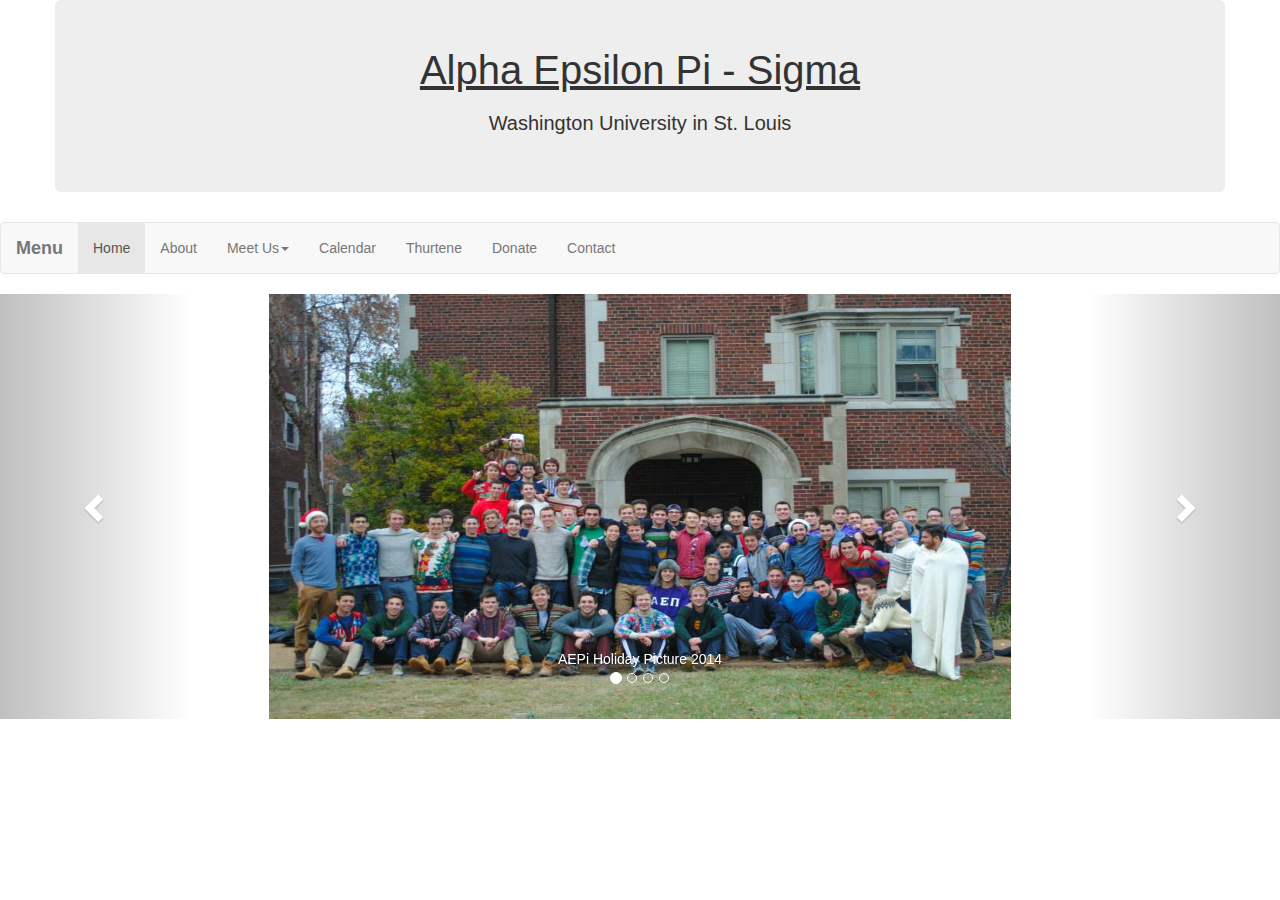
==== commit 6576ed68: "index link fix" ====
--- a/index.html
+++ b/index.html
@@ -29,7 +29,6 @@
             </div>
           </div>
     </div>
-^^^I plan on styling this quite a bit in order to really brand the website. The jumbotron appears on each page. 
      <nav class="navbar navbar-default">
       <div class="container-fluid">
     <!-- Brand and toggle get grouped for better mobile display -->
@@ -54,7 +53,6 @@
         <ul class="dropdown-menu" role="menu">
         <li><a href="abouts.html">Who We Are</a></li>
         <li><a href="eboard.html">Executive Board</a></li>
-        <li><a href="gallery.html">Gallery</a></li>
         <li><a href="bspotlight.html">Brother Spotlight</a></li>
         <li><a href="aspotlight.html">Alumni Spotlight</a></li>
             <li class="divider"></li>
@@ -80,33 +78,29 @@
   <!-- Wrapper for slides -->
   <div class="carousel-inner" role="listbox">
     <div class="item active">
-      <a href = "buschstadium.html">
       <img src="holidaypicture2014.jpg" alt="AEPi Holiday Picture 2014"
-      style="width:742.5px;height:425.25px" class="center"/></a>
+      style="width:742.5px;height:425.25px" class="center"/>
       <div class="carousel-caption">
         AEPi Holiday Picture 2014
       </div>
     </div>
     <div class="item">
-      <a href = "templodedebod.html">
       <img src="holidaypicture2013.jpg" alt="AEPi Holiday Picture 2013"
-      style ="width:742.5px;height:425.25px" class="center"/></a>
+      style ="width:742.5px;height:425.25px" class="center"/>
       <div class="carousel-caption">
         AEPi Holiday Picture 2013
       </div>
     </div>
     <div class="item">
-      <a href = "forttryonparkny.html">
       <img src = "holidaypicture2012.jpg" alt="AEPi Holiday Picture 2012"
-      style="width:742.5px;height:425.25px" class="center"/></a>
+      style="width:742.5px;height:425.25px" class="center"/>
       <div class="carousel-caption">
         AEPi Holiday Picture 2012
       </div>
     </div>
     <div class="item">
-      <a href = "maastricht.html">
       <img src = "holidaypicture2011.jpg" alt="AEPi Holiday Picture 2011"
-      style="width:742.5px;height:425.25px" class="center"/></a>
+      style="width:742.5px;height:425.25px" class="center"/>
       <div class="carousel-caption">
         AEPi Holiday Picture 2011
       </div>
--- a/studentorgstylesheet.css
+++ b/studentorgstylesheet.css
@@ -9,8 +9,8 @@
 }
 
 p {
-	margin-left: 50px;
-	margin-right: 50px;
+	margin-left: 100px;
+	margin-right: 100px;
 }
 
 h1 {
